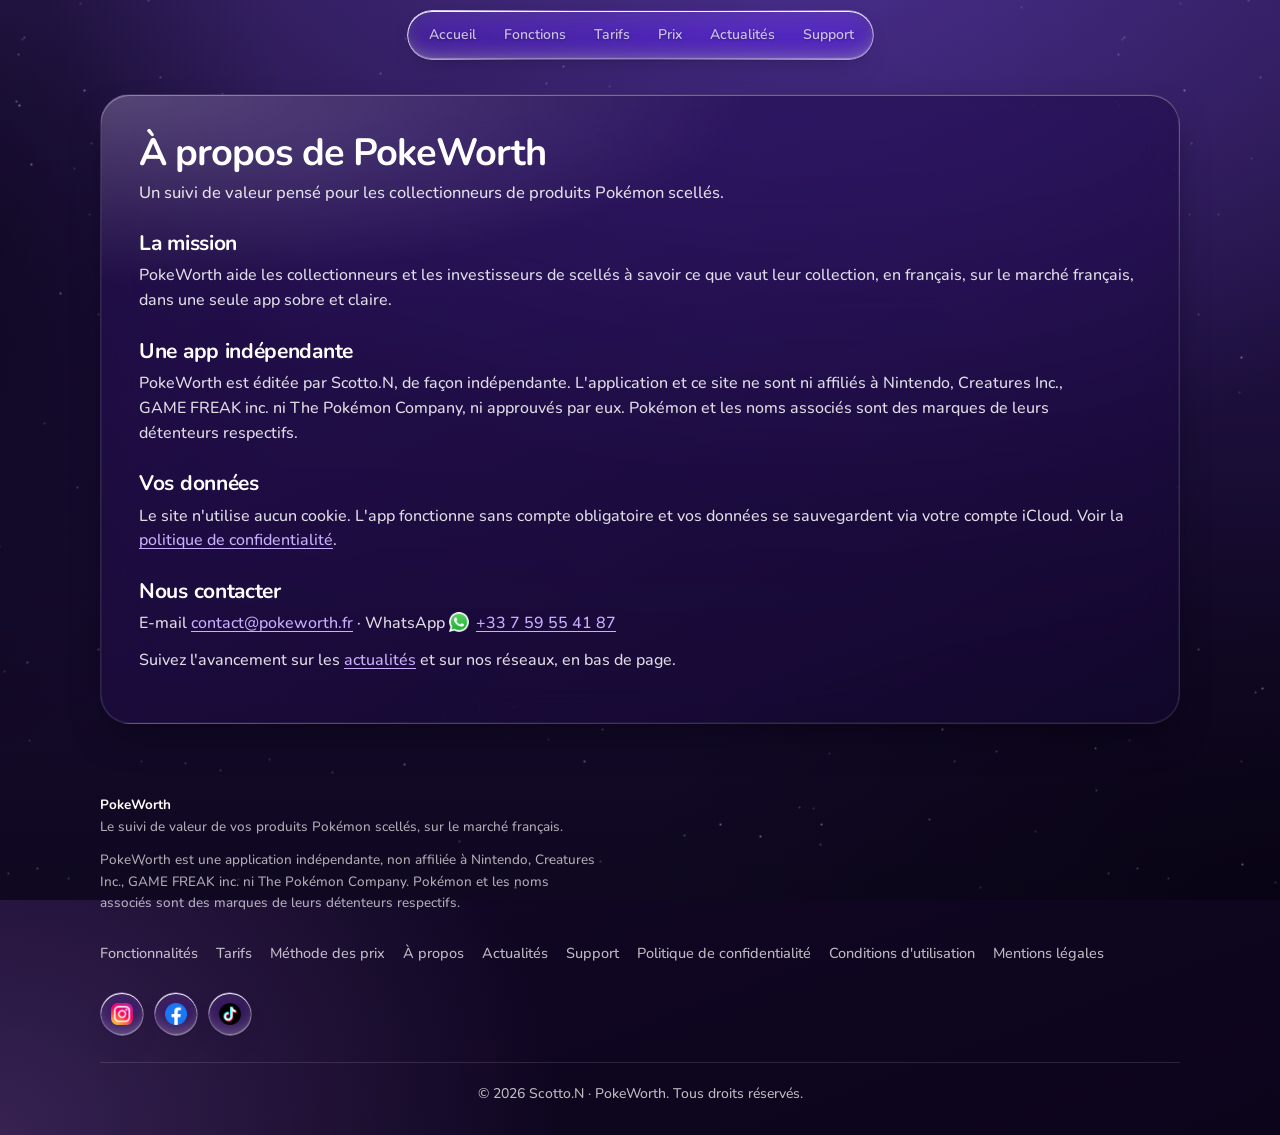
==== a-propos.html @ b786d1ee "Add files via upload" ====
<!doctype html>
<html lang="fr">
<head>
<meta charset="utf-8">
<meta name="viewport" content="width=device-width,initial-scale=1">
<title>À propos · PokeWorth</title>
<meta name="description" content="PokeWorth est une application indépendante de suivi de valeur des produits Pokémon scellés sur le marché français, éditée par Scotto.N.">
<meta name="theme-color" content="#1d1245">
<meta property="og:title" content="À propos · PokeWorth">
<meta property="og:description" content="PokeWorth est une application indépendante de suivi de valeur des produits Pokémon scellés sur le marché français, éditée par Scotto.N.">
<meta property="og:type" content="website">
<meta property="og:url" content="https://pokeworth.fr/a-propos.html">
<link rel="canonical" href="https://pokeworth.fr/a-propos.html">
<meta property="og:image" content="https://pokeworth.fr/og-image.jpg?v=8.8">
<meta property="og:site_name" content="PokeWorth">
<meta property="og:locale" content="fr_FR">
<meta name="twitter:card" content="summary_large_image">
<meta name="twitter:image" content="https://pokeworth.fr/og-image.jpg?v=8.8">
<link rel="icon" href="favicon.ico?v=8.8" sizes="16x16 32x32 48x48">
<link rel="icon" type="image/png" sizes="16x16" href="favicon-16.png?v=8.8">
<link rel="icon" type="image/png" sizes="32x32" href="favicon.png?v=8.8">
<link rel="icon" type="image/png" sizes="48x48" href="favicon-48.png?v=8.8">
<link rel="icon" type="image/png" sizes="192x192" href="icon-192.png?v=8.8">
<link rel="apple-touch-icon" sizes="180x180" href="apple-touch-icon.png?v=8.8">
<link rel="manifest" href="site.webmanifest">
<link rel="preload" href="Nunito-500Medium.woff2" as="font" type="font/woff2" crossorigin>
<link rel="stylesheet" href="style.css?v=8.8">
</head>
<body>
<a class="skip" href="#main">Aller au contenu</a>
<header class="nav"><div class="wrap">
<nav aria-label="Navigation principale"><a class="nl" href="index.html">Accueil</a><a class="nl" href="fonctionnalites.html">Fonctions</a><a class="nl" href="tarifs.html">Tarifs</a><a class="nl" href="methode-des-prix.html">Prix</a><a class="nl" href="actualites.html">Actualités</a><a class="nl" href="support.html">Support</a></nav>
</div></header>
<main id="main">

<div class="wrap doc pub">
<div class="card">
<h1>À propos de PokeWorth</h1><p class="sub">Un suivi de valeur pensé pour les collectionneurs de produits Pokémon scellés.</p>

<h2>La mission</h2>
<p>PokeWorth aide les collectionneurs et les investisseurs de scellés à savoir ce que vaut leur collection, en français, sur le marché français, dans une seule app sobre et claire.</p>

<h2>Une app indépendante</h2>
<p>PokeWorth est éditée par Scotto.N, de façon indépendante. L'application et ce site ne sont ni affiliés à Nintendo, Creatures Inc., GAME FREAK inc. ni The Pokémon Company, ni approuvés par eux. Pokémon et les noms associés sont des marques de leurs détenteurs respectifs.</p>

<h2>Vos données</h2>
<p>Le site n'utilise aucun cookie. L'app fonctionne sans compte obligatoire et vos données se sauvegardent via votre compte iCloud. Voir la <a href="confidentialite.html">politique de confidentialité</a>.</p>

<h2>Nous contacter</h2>
<p>E-mail <a href="mailto:contact@pokeworth.fr">contact@pokeworth.fr</a> · WhatsApp <a class="walink" href="https://wa.me/33759554187"><img class="wa" src="whatsapp.png" alt="" width="20" height="20">+33 7 59 55 41 87</a></p>
<p>Suivez l'avancement sur les <a href="actualites.html">actualités</a> et sur nos réseaux, en bas de page.</p>
</div>
</div>

</main>
<footer><div class="wrap">
<div>
<p><strong>PokeWorth</strong><br>Le suivi de valeur de vos produits Pokémon scellés, sur le marché français.</p>
<p>PokeWorth est une application indépendante, non affiliée à Nintendo, Creatures Inc., GAME FREAK inc. ni The Pokémon Company. Pokémon et les noms associés sont des marques de leurs détenteurs respectifs.</p>
</div>
<div class="flinks">
<nav aria-label="Liens légaux">
<a href="fonctionnalites.html">Fonctionnalités</a><a href="tarifs.html">Tarifs</a><a href="methode-des-prix.html">Méthode des prix</a><a href="a-propos.html">À propos</a><a href="actualites.html">Actualités</a><a href="support.html">Support</a><a href="confidentialite.html">Politique de confidentialité</a><a href="cgu.html">Conditions d'utilisation</a><a href="mentions-legales.html">Mentions légales</a>
</nav>
<div class="social" aria-label="Réseaux sociaux">
<a class="sb" href="https://www.instagram.com/pokeworth/" target="_blank" rel="noopener" aria-label="PokeWorth sur Instagram"><img src="social-instagram.png?v=8.8" alt="" width="30" height="30"></a>
<a class="sb" href="https://www.facebook.com/profile.php?id=61594761881577" target="_blank" rel="noopener" aria-label="PokeWorth sur Facebook"><img src="social-facebook.png?v=8.8" alt="" width="30" height="30"></a>
<a class="sb" href="https://www.tiktok.com/@pokeworth_" target="_blank" rel="noopener" aria-label="PokeWorth sur TikTok"><img src="social-tiktok.png?v=8.8" alt="" width="30" height="30"></a>
</div>
</div>
</div>
<div class="wrap copy"><p>&copy; 2026 Scotto.N &middot; PokeWorth. Tous droits r&eacute;serv&eacute;s.</p></div>
</footer>

<script>document.addEventListener("pointermove",function(e){var b=e.target.closest&&e.target.closest(".cta,.filters button");if(!b)return;var r=b.getBoundingClientRect();b.style.setProperty("--mx",(e.clientX-r.left)+"px");b.style.setProperty("--my",(e.clientY-r.top)+"px")},{passive:true});</script>
</body>
</html>
---- style.css ----
/* =====================================================================
   PokeWorth · pokeworth.fr — feuille de style unique (v7.2, consolidée)
   Ordre : polices · variables · base · navigation · accueil · cartes ·
   boutons Liquid Glass · actualités · page série · pages de contenu ·
   pied de page · accessibilité · responsive
   ===================================================================== */

@font-face{font-family:"Nunito";font-weight:500;font-display:swap;src:url(Nunito-500Medium.woff2) format("woff2")}
@font-face{font-family:"Nunito";font-weight:600;font-display:swap;src:url(Nunito-600SemiBold.woff2) format("woff2")}
@font-face{font-family:"Nunito";font-weight:700;font-display:swap;src:url(Nunito-700Bold.woff2) format("woff2")}

:root{
  /* couleurs */
  --bg:#120726; --bg2:#1a0a35; --acc:#c9b0ff;
  --txt:#fff; --muted:rgba(255,255,255,.72); --body:rgba(255,255,255,.86); --dim:rgba(255,255,255,.66); --faint:rgba(255,255,255,.5);
  --line:rgba(255,255,255,.12);
  /* verre des cartes */
  --card-bg:linear-gradient(180deg,rgba(168,150,205,.24),rgba(96,76,140,.16) 40%,rgba(52,36,90,.30));
  --card-rim:inset 0 1px 0 rgba(255,255,255,.30),inset 0 0 0 1px rgba(255,255,255,.05);
  --card-drop:0 18px 40px -16px rgba(4,1,14,.7);
  --card-blur:blur(18px) saturate(130%);
  /* petits éléments en verre (pastilles J-xx, bouton +) */
  --pill-bg:radial-gradient(120% 90% at 22% -18%,rgba(255,255,255,.28),rgba(255,255,255,0) 50%),rgba(255,255,255,.04);
  --pill-sh:inset 0 5px 7px -6px rgba(255,255,255,.6),inset 0 0 10px rgba(255,255,255,.06);
  /* boutons Liquid Glass « Ultra Clear » (choisi le 05/10/2026) */
  --uc-blur:9px; --uc-sat:190%; --uc-fill:.025; --uc-tint:150,118,255; --uc-tint-a:.05;
  --btn-r:999px; --btn-r-sm:999px; /* boutons arrondis en pilule, comme la barre d'onglets de l'app */
  --uc-rim:.42; --uc-spec:.95; --uc-glow:0; --uc-glow-r:0px; --uc-drop:.3;
}

/* ---------- base ---------- */
*{box-sizing:border-box;margin:0;padding:0}
html{scroll-behavior:smooth;background:var(--bg)}
body{
  font-family:"Nunito",system-ui,-apple-system,"Segoe UI",sans-serif;
  color:var(--txt);font-size:16.5px;line-height:1.6;font-weight:500;min-height:100vh;
  background:
    radial-gradient(900px 650px at 85% -5%,rgba(139,92,246,.45),transparent 70%),
    radial-gradient(800px 700px at 0% 100%,rgba(192,132,252,.22),transparent 70%),
    linear-gradient(160deg,var(--bg2),var(--bg) 55%,#0c041b);
}
body::before{ /* fond fixe : dégradé violet profond + étoiles */
  content:"";position:fixed;inset:0;pointer-events:none;z-index:0;
  background:
    url(stars.webp) 0 0/1100px 1100px,
    radial-gradient(1100px 760px at 64% -4%,rgba(88,56,170,.62),transparent 70%),
    radial-gradient(520px 700px at -6% 30%,rgba(8,3,20,.70),transparent 75%),
    radial-gradient(900px 600px at 100% 100%,rgba(6,2,16,.78),transparent 72%),
    linear-gradient(180deg,#2b1a52 0%,#1d0f3d 38%,#150a2b 72%,#0f0820 100%);
}
a{color:var(--acc);text-decoration-thickness:1px;text-underline-offset:3px}
a:hover{color:#fff}
.wrap{width:min(1080px,100% - 40px);margin-inline:auto;position:relative;z-index:1}
h1{font-size:clamp(38px,6.2vw,66px);line-height:1.07;font-weight:700;letter-spacing:-1.5px;margin:12px auto 18px;max-width:16ch}
h2{font-size:clamp(25px,3.4vw,32px);letter-spacing:-.8px;font-weight:700;line-height:1.15;margin-bottom:6px}
section{padding:26px 0}
.sub{color:rgba(255,255,255,.82);max-width:60ch;margin-bottom:20px;text-wrap:balance}
.note,.soon{font-size:14px;color:var(--dim)}
.note{margin-top:12px}

/* ---------- navigation : barre flottante centrée, en pilule comme la barre d'onglets de l'app ---------- */
header.nav{position:sticky;top:10px;z-index:10;pointer-events:none}
.nav .wrap{
  display:flex;align-items:center;justify-content:center;
  width:fit-content;max-width:calc(100% - 24px);height:50px;margin:10px auto 0;padding:0 6px 0 8px;
  border-radius:var(--btn-r);pointer-events:auto}
.nav nav{display:flex;justify-content:center;flex-wrap:nowrap;gap:2px}
.nav nav a{position:relative;color:var(--muted);text-decoration:none;font-weight:600;font-size:14px;padding:6px 13px;border-radius:var(--btn-r-sm);transition:background .2s,color .2s}
.nav nav a::after{content:"";position:absolute;inset:-8px -2px} /* zone tactile >= 44 px */
.nav nav a:hover,.nav nav a[aria-current]{color:#fff}
.nav nav a:not([aria-current]):hover{background:rgba(255,255,255,.08)}

/* ---------- accueil ---------- */
/* première vue : seule l'en-tête (titre, icône, boutons) occupe l'écran ; le reste de l'accueil apparaît en faisant défiler */
.hero{display:flex;flex-direction:column;align-items:center;justify-content:center;min-height:calc(100vh - 52px);min-height:calc(100svh - 52px);padding:24px 0 40px;text-align:center}
.hero-brand{margin:0 0 22px;font-size:clamp(40px,7vw,60px);font-weight:700;letter-spacing:-1.2px;line-height:1;color:#fff}
.hero img.icon{width:112px;height:112px;border-radius:26px;box-shadow:0 28px 70px rgba(8,2,22,.65),0 0 0 1px rgba(255,255,255,.14)}
.hero h1{margin:20px auto 12px;font-size:clamp(34px,5.4vw,56px);max-width:18ch;text-wrap:balance}
.lead{color:rgba(255,255,255,.82);font-size:clamp(17px,2vw,19.5px);max-width:56ch;margin-inline:auto;text-wrap:balance}
.hero-cta{display:flex;flex-direction:column;align-items:center;justify-content:center;gap:12px;margin-top:22px}
.hero-cta .cta{margin:0;height:52px}
.soon{margin-top:10px}
.appstore{display:block;height:52px}
.appstore img{display:block;height:52px;width:auto}

/* ---------- cartes en verre ---------- */
.card,.callout,.askrow{
  position:relative;border-radius:30px;
  background:var(--card-bg);border:1px solid var(--line);box-shadow:var(--card-rim),var(--card-drop);
  -webkit-backdrop-filter:var(--card-blur);backdrop-filter:var(--card-blur);
  transition:transform .35s cubic-bezier(.2,.8,.2,1),box-shadow .35s}
.card{padding:22px}
.card h3{font-size:18.5px;font-weight:700;letter-spacing:-.3px;margin-bottom:6px}
.card p{font-size:15.5px;line-height:1.55}
.card p,.card li{color:var(--body)}
.feats .card:hover,.news:hover{transform:translateY(-3px);box-shadow:var(--card-rim),0 34px 64px -14px rgba(4,1,16,.7),0 8px 20px rgba(4,1,16,.32)}
.grid{display:grid;gap:14px;grid-template-columns:repeat(auto-fit,minmax(250px,1fr))}
.feats{grid-template-columns:repeat(3,1fr)}
.ico{width:40px;height:40px;border-radius:12px;margin-bottom:12px;display:grid;place-items:center;
  background:linear-gradient(145deg,rgba(255,255,255,.30),rgba(201,176,255,.12));border:1px solid rgba(255,255,255,.38);
  box-shadow:inset 0 1.5px 0 rgba(255,255,255,.65),inset 0 -1px 0 rgba(255,255,255,.12),0 8px 18px rgba(4,1,16,.35);
  -webkit-backdrop-filter:blur(8px);backdrop-filter:blur(8px)}
.ico svg{width:24px;height:24px;stroke:#fff;fill:none;stroke-width:1.8;stroke-linecap:round;stroke-linejoin:round}
.tag{display:inline-block;padding:4px 12px;border-radius:999px;font-size:13px;font-weight:700;letter-spacing:.5px;color:#fff;
  background:linear-gradient(145deg,rgba(255,255,255,.26),rgba(255,255,255,.08));border:1px solid rgba(255,255,255,.34);
  box-shadow:inset 0 1px 0 rgba(255,255,255,.55);-webkit-backdrop-filter:blur(10px);backdrop-filter:blur(10px)}
.tag.t-sortie{background:rgba(201,176,255,.18);border-color:rgba(201,176,255,.5)}
.tag.t-soon{color:#9bf0c4;background:linear-gradient(145deg,rgba(60,170,120,.34),rgba(60,170,120,.12));border-color:rgba(130,240,190,.5)}
.callout{border-radius:22px;padding:18px 22px;margin:18px 0 6px}
.callout strong{display:block;margin-bottom:6px;color:#fff}
.callout ul{margin:0 0 0 20px}
.askrow{display:flex;align-items:center;justify-content:space-between;gap:18px 28px;flex-wrap:wrap}
.askrow h2{margin-bottom:2px}
.askrow .sub{margin:0}

/* tarifs */
.plans{display:grid;gap:14px;grid-template-columns:repeat(auto-fit,minmax(min(290px,100%),1fr))}
.plan .price{font-size:34px;font-weight:700;letter-spacing:-1px;margin:6px 0 2px}
.plan .price small{font-size:16px;color:var(--muted);font-weight:600;letter-spacing:0}
.plan .price-alt{color:#fff;font-size:16px}
.plan ul{list-style:none;margin-top:12px;display:grid;gap:7px}
.plan li{padding-left:28px;position:relative;font-size:16px}
.plan li::before{content:"";position:absolute;left:2px;top:.55em;width:14px;height:8px;border-left:2.2px solid var(--acc);border-bottom:2.2px solid var(--acc);transform:rotate(-45deg) translateY(-50%)}
.card.plan.pro{background:radial-gradient(130% 90% at 0% 0%,rgba(255,255,255,.40),rgba(255,255,255,0) 52%),linear-gradient(150deg,rgba(176,132,255,.62),rgba(88,40,200,.56))}

/* ---------- boutons Liquid Glass « Ultra Clear » ----------
   .cta (principal ; .ghost = secondaire) · .filters button · liens retour · .serie-link · .more-news · réseaux sociaux · barre du haut */
.cta{display:inline-flex;align-items:center;justify-content:center;gap:10px;margin-top:24px;padding:13px 26px;border-radius:var(--btn-r);font-weight:700;font-size:17px;text-decoration:none}
.cta img.wa{width:22px;height:22px;margin:0 2px 0 0;flex:none}
.cta:has(img.wa){gap:12px}
.filters{display:flex;flex-wrap:wrap;gap:8px;margin:4px 0 18px}
.filters button{font:inherit;font-weight:700;font-size:14.5px;cursor:pointer;border-radius:var(--btn-r-sm);padding:8px 16px;min-height:44px}
.serie-link{display:inline-flex;align-items:center;gap:8px;padding:11px 22px;margin-top:12px;font-weight:700;font-size:15px;line-height:1.2;border-radius:var(--btn-r);text-decoration:none}
.serie-link::after{content:"\2192"}
.more-news{display:inline-flex;align-items:center;gap:8px;padding:12px 26px;margin-top:6px;border-radius:var(--btn-r);font-weight:700;text-decoration:none}
.more-news::after{content:"\2192"}
.crumb a,.crumb-bottom a{display:inline-flex;align-items:center;gap:10px;padding:13px 30px;border-radius:var(--btn-r);font-weight:700;font-size:16px;line-height:1;text-decoration:none}

.cta,.filters button,.crumb a,.crumb-bottom a,.serie-link,.more-news,a.sb,.sb.soon,.nav .wrap,.nav nav a[aria-current]{
  --f:var(--uc-fill); --tA:0; --gk:.4;
  --uc-bg:
    linear-gradient(180deg,rgba(var(--uc-tint),calc(var(--tA) * 1.5)),rgba(var(--uc-tint),var(--tA))),
    linear-gradient(180deg,rgba(255,255,255,calc(var(--f) + .05)),rgba(255,255,255,var(--f)) 55%,rgba(255,255,255,calc(var(--f) * .5)));
  --uc-sh:
    inset 0 1px .5px rgba(255,255,255,var(--uc-spec)),
    inset 0 -1px 1px rgba(255,255,255,calc(var(--uc-spec) * .35)),
    inset 0 -14px 22px -16px rgba(255,255,255,calc(var(--uc-spec) * .5)),
    0 1px 2px rgba(8,3,24,calc(var(--uc-drop) * .5)),
    0 12px 30px -14px rgba(8,3,24,var(--uc-drop)),
    0 0 var(--uc-glow-r) rgba(var(--uc-tint),calc(var(--uc-glow) * var(--gk)));
  position:relative;isolation:isolate;color:#fff;
  background:var(--uc-bg);border:1px solid transparent;box-shadow:var(--uc-sh);
  -webkit-backdrop-filter:blur(var(--uc-blur)) saturate(var(--uc-sat));backdrop-filter:blur(var(--uc-blur)) saturate(var(--uc-sat));
  text-shadow:0 1px 2px rgba(8,3,24,.3);
  transition:transform .45s cubic-bezier(.2,1.4,.4,1),box-shadow .3s ease;
}
/* liseré lumineux en dégradé */
.cta::before,.filters button::before,.crumb a::before,.crumb-bottom a::before,.serie-link::before,.more-news::before,a.sb::before,.sb.soon::before,.nav .wrap::before,.nav nav a[aria-current]::before{
  content:"";position:absolute;inset:-1px;z-index:-1;border-radius:inherit;padding:1px;pointer-events:none;
  background:linear-gradient(135deg,
    rgba(255,255,255,calc(var(--uc-rim) * 2.2)) 0%,
    rgba(255,255,255,calc(var(--uc-rim) * .35)) 32%,
    rgba(255,255,255,calc(var(--uc-rim) * .12)) 58%,
    rgba(255,255,255,calc(var(--uc-rim) * 1.4)) 100%);
  -webkit-mask:linear-gradient(#000 0 0) content-box,linear-gradient(#000 0 0);-webkit-mask-composite:xor;
  mask:linear-gradient(#000 0 0) content-box,linear-gradient(#000 0 0);mask-composite:exclude}
/* reflet qui suit le doigt / la souris (position posée par le petit script en bas de page) */
.cta::after,.filters button::after{
  content:"";position:absolute;inset:0;z-index:-1;border-radius:inherit;pointer-events:none;opacity:.7;transition:opacity .3s;
  background:radial-gradient(140px 70px at var(--mx,28%) var(--my,-10%),rgba(255,255,255,calc(var(--uc-spec) * .45)),rgba(255,255,255,0) 70%)}
.cta:hover::after,.filters button:hover::after{opacity:1}
.cta:not(.ghost){--tA:var(--uc-tint-a);--gk:1}                 /* bouton principal : légère teinte violette */
.filters button[aria-pressed="true"]{--f:calc(var(--uc-fill) + .12);--tA:var(--uc-tint-a)}
.cta:hover,.filters button:hover,.crumb a:hover,.crumb-bottom a:hover,.serie-link:hover,.more-news:hover,a.sb:hover{
  --f:calc(var(--uc-fill) + .05);color:#fff;transform:translateY(-1px) scale(1.02)}
.cta:active,.filters button:active,.crumb a:active,.crumb-bottom a:active,.serie-link:active,.more-news:active,a.sb:active{transform:scale(.96);transition-duration:.12s}
.cta:focus-visible,.filters button:focus-visible,.crumb a:focus-visible,.crumb-bottom a:focus-visible,.serie-link:focus-visible,.more-news:focus-visible,a.sb:focus-visible{outline:2px solid #fff;outline-offset:3px;border-radius:var(--btn-r)}
/* barre du haut : même verre, plus de flou pour rester lisible au-dessus du contenu qui défile */
.nav .wrap{--f:.03;-webkit-backdrop-filter:blur(16px) saturate(190%);backdrop-filter:blur(16px) saturate(190%)}
/* lien actif : pastille plus sombre et translucide, comme l'onglet sélectionné de l'app */
.nav nav a[aria-current]{background:linear-gradient(180deg,rgba(14,8,40,.34),rgba(14,8,40,.2));-webkit-backdrop-filter:blur(6px) saturate(160%);backdrop-filter:blur(6px) saturate(160%);box-shadow:inset 0 1px 3px rgba(8,3,24,.45),inset 0 -1px 1px rgba(255,255,255,.14),0 0 0 1px rgba(255,255,255,.1)}

/* ---------- pages de contenu (support, légal) ---------- */
.doc{padding:34px 0 20px}
.doc .card{padding:clamp(22px,4vw,38px);background:radial-gradient(120% 60% at 0% 0%,rgba(255,255,255,.22),rgba(255,255,255,0) 50%),linear-gradient(150deg,rgba(40,18,84,.62),rgba(20,8,48,.58))}
.doc h1{font-size:clamp(28px,4.4vw,38px);letter-spacing:-1px;margin:0 0 6px;max-width:none;text-align:left}
.doc .sub{font-size:16.5px}
.doc .upd{color:var(--faint);font-size:14px;margin-bottom:24px}
.doc h2{font-size:21px;margin:26px 0 8px;letter-spacing:-.3px}
.doc h3{font-size:18px;margin:20px 0 6px}
.doc p,.doc li{color:var(--body);font-size:16px}
.doc p{margin-bottom:12px}
.doc ul{margin:6px 0 14px 22px;display:grid;gap:6px}
.doc strong{color:#fff;font-weight:700}
.doc table{width:100%;border-collapse:collapse;margin:12px 0 18px;font-size:15.5px}
.doc th,.doc td{text-align:left;padding:11px 12px;border-bottom:1px solid var(--line);vertical-align:top;color:var(--body)}
.doc th{color:#fff;font-weight:700}
.doc a[href^="mailto:"]:not(.cta),.doc a[href^="https://wa.me"]:not(.cta){padding-block:10px} /* zone tactile agrandie sans décaler les lignes */
.tbl{overflow-x:auto}
.contact{display:flex;flex-wrap:wrap;gap:12px;margin:6px 0 18px}
.contact .cta{margin-top:0;padding:10px 24px;font-size:16px;min-height:46px;text-align:center}
.askrow .cta{min-height:46px}
img.wa{width:20px;height:20px;vertical-align:-4px;margin-right:7px;display:inline-block}
.walink{white-space:nowrap}
/* questions fréquentes */
details{border-top:1px solid var(--line);padding:16px 0}
details:last-of-type{border-bottom:1px solid var(--line)}
details p{margin-top:10px}
summary{cursor:pointer;font-weight:700;font-size:18px;list-style:none;display:flex;justify-content:space-between;align-items:center;gap:16px;color:#fff;min-height:48px;padding-block:6px}
summary::-webkit-details-marker{display:none}
summary::after{content:"+";display:inline-flex;align-items:center;justify-content:center;flex:none;width:34px;height:34px;border-radius:50%;
  font-size:20px;line-height:1;color:#fff;background:var(--pill-bg);border:1px solid rgba(255,255,255,.2);box-shadow:var(--pill-sh);
  -webkit-backdrop-filter:blur(3px) brightness(1.1);backdrop-filter:blur(3px) brightness(1.1)}
details[open] summary::after{content:"–"}

/* ---------- teasing : aperçus de l'app dans des iPhone ---------- */
.teaser{margin:8px 0 34px;padding:30px 26px 22px;border-radius:28px;background:linear-gradient(180deg,rgba(255,255,255,.07),rgba(255,255,255,.03));border:1px solid rgba(255,255,255,.16);box-shadow:inset 0 1px .5px rgba(255,255,255,.35),0 20px 50px -24px rgba(8,3,24,.7);-webkit-backdrop-filter:blur(10px) saturate(170%);backdrop-filter:blur(10px) saturate(170%);overflow:hidden}
.teaser-text{max-width:60ch;margin:0 auto;text-align:center}
.teaser-text h2{margin:14px 0 10px;font-size:clamp(24px,4vw,32px);line-height:1.15;text-wrap:balance}
.teaser-text p{color:var(--muted);font-size:16px;text-wrap:balance}
.phones{display:flex;justify-content:center;align-items:flex-end;gap:clamp(10px,3vw,34px);margin:30px auto 8px}
.phone-fig{margin:0;width:clamp(92px,24vw,250px);text-align:center}
.phone-fig.mid{width:clamp(100px,27vw,280px);margin-bottom:14px}
.phone-fig{container-type:inline-size}
.phone{position:relative;padding:1.9cqw;border-radius:16.5cqw;background:linear-gradient(145deg,#8a8398 0%,#3b3550 18%,#1c1830 50%,#4a4462 82%,#8a8398 100%);box-shadow:0 0 0 .4cqw rgba(0,0,0,.55),0 26px 50px -18px rgba(5,2,16,.85),inset 0 0 0 .35cqw rgba(255,255,255,.28)}
.phone::before{content:"";position:absolute;z-index:2;top:4.7cqw;left:50%;width:31cqw;height:9.2cqw;transform:translateX(-50%);border-radius:99px;background:#030208}
.phone img{display:block;width:100%;height:auto;aspect-ratio:660/1434;border-radius:14.6cqw;background:#1a1038}
.phone-fig figcaption{margin-top:12px;font-size:13px;font-weight:700;color:var(--muted)}
.teaser-note{margin:10px auto 0;text-align:center;font-size:12.5px;color:var(--dim)}

/* ---------- actualités ---------- */
.news-page{padding-top:34px}
.news-grid{display:grid;grid-template-columns:1fr;gap:12px}
.news{padding:20px 22px}
.news h2,.news h3{font-size:19px;margin:8px 0 6px;letter-spacing:-.3px}
.news p{font-size:15.5px}
.news-meta{display:flex;flex-wrap:wrap;align-items:center;gap:8px}
.news-date{font-size:14px;color:var(--dim);margin-left:auto}
.news-points{margin:10px 0 0 20px;display:grid;gap:5px;color:var(--muted);font-size:15.5px}
.news-link{display:inline-block;margin-top:10px;font-weight:700}
.news-hero,.news-row{
  background:linear-gradient(180deg,rgba(168,150,205,.16),rgba(52,36,90,.30));border:1px solid rgba(255,255,255,.14);border-radius:28px;
  box-shadow:inset 0 1px 0 rgba(255,255,255,.28),0 18px 40px -16px rgba(4,1,14,.7);overflow:hidden;
  -webkit-backdrop-filter:blur(18px) saturate(130%);backdrop-filter:blur(18px) saturate(130%)}
.nh-visual{display:flex;align-items:center;justify-content:center;padding:34px 20px 22px;min-height:210px;
  background:radial-gradient(60% 75% at 50% 52%,rgba(214,168,70,.34),rgba(214,168,70,0) 72%),rgba(10,5,24,.42)}
.nh-visual img{max-width:min(340px,82%);max-height:150px;width:auto;height:auto;filter:drop-shadow(0 8px 22px rgba(0,0,0,.55))}
.nh-body{display:flex;align-items:flex-end;justify-content:space-between;gap:14px;padding:6px 22px 20px}
.nh-text{min-width:0}
.nh-body h2,.nh-body h3,.nr-text h2,.nr-text h3{margin:2px 0 0;font-size:21px;line-height:1.25;color:#fff;letter-spacing:-.2px}
.nh-desc{margin:-6px 22px 20px;color:var(--muted);font-size:15px}
.doc .nh-desc{font-size:16.5px;margin-bottom:12px}
.news-row{display:flex;flex-wrap:wrap;align-items:center;gap:16px;padding:12px 16px 12px 12px}
.nr-thumb{flex:none;width:84px;height:84px;border-radius:20px;display:flex;align-items:center;justify-content:center;background:rgba(10,5,24,.50);border:1px solid rgba(255,255,255,.08)}
.nr-thumb img{max-width:74px;max-height:56px;width:auto;height:auto}
.nr-text{flex:1;min-width:0}
.nr-text h2,.nr-text h3{font-size:18px}
.nr-text p{margin:4px 0 0;color:var(--muted);font-size:14.5px}
.news-row h2 a,.news-row h3 a,.news-hero h2 a,.news-hero h3 a{color:inherit;text-decoration:none}
.news-row h2 a:hover,.news-row h3 a:hover,.news-hero h2 a:hover,.news-hero h3 a:hover{text-decoration:underline}
.np-inline{margin:8px 0 0 18px;font-size:14.5px;gap:3px}
.news-hero .np-inline{margin:-4px 22px 20px 40px}
.serie-more{padding:2px 22px 22px 40px}
.serie-more .serie-link{margin-top:0}
.nr-more{flex:1 1 100%;margin-top:-4px;padding:0 0 4px 100px}
.nr-more .serie-link{margin-top:0}
.chip{flex:none;font-weight:700;font-size:14px;color:#fff;padding:6px 13px;border-radius:999px;
  background:var(--pill-bg);border:1px solid rgba(255,255,255,.22);box-shadow:var(--pill-sh);
  -webkit-backdrop-filter:blur(3px) saturate(150%) brightness(1.1);backdrop-filter:blur(3px) saturate(150%) brightness(1.1)}
.chip-now{background:radial-gradient(120% 90% at 22% -18%,rgba(255,255,255,.28),rgba(255,255,255,0) 50%),rgba(70,190,130,.16)}
/* galerie de produits dans une actualité */
.prod-grid{flex:1 1 100%;display:grid;grid-template-columns:repeat(2,1fr);gap:12px;margin-top:14px}
.news-hero .prod-grid{margin:0 22px 22px}
.prod{margin:0;border-radius:18px;padding:12px 12px 14px;background:rgba(255,255,255,.06);border:.5px solid rgba(255,255,255,.2);
  box-shadow:inset 0 1px 0 rgba(255,255,255,.18),0 4px 8px rgba(4,1,16,.18);display:flex;flex-direction:column;gap:10px}
.prod-wide{grid-column:span 2}
.prod-img{display:flex;align-items:center;justify-content:center;height:150px}
.prod-wide .prod-img{height:130px}
.prod-img img{max-width:100%;max-height:100%;width:auto;height:auto;object-fit:contain;filter:drop-shadow(0 8px 14px rgba(4,1,16,.55))}
.prod figcaption{display:flex;flex-direction:column;gap:2px;text-align:center}
.prod figcaption strong{color:#fff;font-size:15px;line-height:1.25}
.prod figcaption span{color:var(--muted);font-size:13.5px;line-height:1.3}

/* ---------- page série ---------- */
.serie{padding-top:28px;padding-bottom:56px;max-width:860px}
.crumb{margin-bottom:20px}
.crumb-bottom{margin-top:28px;text-align:center}
.serie-head{display:flex;align-items:center;gap:18px;padding:16px 20px 16px 16px;border-radius:28px;background:rgba(255,255,255,.07);border:.5px solid rgba(255,255,255,.22);
  box-shadow:inset 0 1px 0 rgba(255,255,255,.18),0 12px 32px rgba(4,1,16,.35);-webkit-backdrop-filter:blur(18px);backdrop-filter:blur(18px)}
.serie-logo{flex:none;width:132px;height:112px;padding:8px;border-radius:26px;overflow:hidden;background:#1a0f33;display:flex;align-items:center;justify-content:center}
.serie-logo img{width:100%;height:100%;object-fit:contain}
.serie-title{flex:1;min-width:0}
.serie-kicker{margin:0 0 2px;color:#A78BFA;font-weight:700;font-size:13px;letter-spacing:.06em;text-transform:uppercase}
.serie-title h1{margin:0 0 6px;font-size:clamp(26px,5vw,38px);line-height:1.1;color:#fff}
.serie-intro{margin:18px 4px 0;color:var(--muted)}
.serie-count{margin:26px 4px 12px;font-size:20px;color:#fff}
.prod-list{display:flex;flex-direction:column;gap:12px}
.prod-row{display:flex;align-items:center;gap:16px;padding:12px 18px 12px 12px;border-radius:24px;background:rgba(255,255,255,.06);border:.5px solid rgba(255,255,255,.2);box-shadow:inset 0 1px 0 rgba(255,255,255,.14)}
.pr-img{flex:none;width:140px;height:104px;display:flex;align-items:center;justify-content:center;border-radius:18px;background:rgba(255,255,255,.05)}
.pr-img img{max-width:92%;max-height:90%;object-fit:contain;filter:drop-shadow(0 6px 10px rgba(4,1,16,.55))}
.pr-text h3{margin:0 0 3px;font-size:17px;color:#fff;line-height:1.25}
.pr-text p{margin:0;color:var(--muted);font-size:14.5px;line-height:1.35}

/* ---------- pied de page ---------- */
footer{margin-top:26px;padding:24px 0 30px;position:relative;z-index:1}
footer .wrap{display:flex;flex-wrap:wrap;gap:18px 32px;justify-content:space-between}
footer p{font-size:13.5px;color:var(--dim);max-width:62ch}
footer p strong{color:#fff}
footer p + p{margin-top:12px}
footer .flinks{flex:1 1 100%;display:flex;align-items:center;justify-content:space-between;gap:16px 24px;flex-wrap:wrap}
footer nav{display:flex;flex-wrap:wrap;gap:4px 18px}
footer nav a{position:relative;display:inline-flex;align-items:center;min-height:44px;font-size:14.5px;color:var(--muted);text-decoration:none}
footer nav a:hover{color:#fff}
.social{display:flex;align-items:center;justify-content:flex-end;gap:10px;flex:none}
.sb{flex:none;width:44px;height:44px;border-radius:50%;display:inline-flex;align-items:center;justify-content:center}
.sb img{width:22px;height:22px;display:block}
.sb.soon{cursor:default}
.sb.soon img{opacity:.45;filter:blur(1px) saturate(.4)}
footer .copy{display:block;margin-top:26px;padding-top:20px;border-top:1px solid var(--line)}
footer .copy p{max-width:none;text-align:center;font-size:14px;color:var(--muted)}

/* ---------- accessibilité ---------- */
.skip{position:absolute;left:12px;top:-60px;z-index:100;background:#fff;color:#2a0f55;padding:10px 16px;border-radius:12px;font-weight:700;text-decoration:none;transition:top .15s}
.skip:focus{top:10px}
:focus-visible{outline:2px solid var(--acc);outline-offset:3px;border-radius:6px}
.tbl:focus-visible{outline-offset:-2px}

/* ---------- repli sans flou / mouvement réduit ---------- */
@supports not ((backdrop-filter:blur(1px)) or (-webkit-backdrop-filter:blur(1px))){
  .card,.callout,.askrow{background:linear-gradient(150deg,rgba(60,30,120,.92),rgba(30,14,70,.94))}
  .cta,.filters button,.crumb a,.crumb-bottom a,.serie-link,.more-news,a.sb,.sb.soon,.nav .wrap{background:rgba(70,45,150,.6)}
}
@media (prefers-reduced-motion:reduce){
  html{scroll-behavior:auto}
  .card,.cta,.filters button,.crumb a,.crumb-bottom a,.serie-link,.more-news,a.sb{transition:none}
  .feats .card:hover,.news:hover,.cta:hover,.cta:active,.filters button:hover,.filters button:active,.crumb a:hover,.crumb-bottom a:hover,.serie-link:hover,.more-news:hover,a.sb:hover{transform:none}
}

/* ---------- responsive ---------- */
@media (min-width:700px){.prod-grid{grid-template-columns:repeat(3,1fr)}.prod-img{height:170px}.prod-wide .prod-img{height:150px}}
@media (max-width:900px){.feats{grid-template-columns:repeat(2,1fr)}}
@media (max-width:640px){
  footer .flinks{flex-direction:column;align-items:flex-start}
  .social{justify-content:flex-start}
}
@media (max-width:560px){
  /* barre du haut : 5 liens sur une ligne */
  header.nav{top:6px}
  .nav .wrap{max-width:calc(100% - 16px);height:54px;margin-top:6px;padding:0 6px}
  .nav nav{flex:1 1 auto;min-width:0;gap:0}
  .nav nav a{flex:none;padding:8px 6px;font-size:12px;white-space:nowrap}
  /* accueil */
  .hero{padding-top:30px}
  .hero-brand{margin-bottom:16px}
  .hero img.icon{width:96px;height:96px;border-radius:22px}
  section{padding:20px 0}
  .feats{grid-template-columns:1fr}
  .card{padding:20px}
  .card,.callout,.askrow{border-radius:26px}
  .askrow{text-align:center;justify-content:center}
  /* boutons */
  .contact{flex-direction:column;align-items:stretch}
  .contact .cta{display:flex;width:100%}
  .filters{flex-wrap:nowrap;gap:6px;overflow-x:auto;scrollbar-width:none;margin-inline:-2px;padding:2px}
  .filters::-webkit-scrollbar{display:none}
  .filters button{flex:none;font-size:13px;padding:8px 11px;white-space:nowrap}
  /* actualités */
  .news-date{margin-left:0;width:100%}
  .nh-visual{min-height:170px;padding:26px 16px 16px}
  .nh-visual img{max-height:116px}
  .nh-body{padding:4px 16px 16px}
  .nh-body h2,.nh-body h3{font-size:19px}
  .nh-desc{margin:-4px 16px 16px}
  .news-row{align-items:flex-start;gap:12px;padding:10px 12px 10px 10px}
  .nr-thumb{width:68px;height:68px;border-radius:17px}
  .nr-thumb img{max-width:60px;max-height:46px}
  .nr-text h2,.nr-text h3{font-size:16.5px}
  .chip{font-size:13px;padding:5px 11px;align-self:flex-start}
  .serie-more{padding:2px 16px 18px 16px}
  .nr-more{margin-top:0;padding:0 0 4px}
  /* page série */
  .serie-head{flex-wrap:wrap;position:relative}
  .serie-head .chip{position:absolute;top:14px;right:14px}
  .serie-logo{width:104px;height:84px;padding:6px;border-radius:20px}
  .pr-img{width:104px;height:84px}
  .prod-row{gap:12px}
  .serie .crumb a,.serie .crumb-bottom a{padding:12px 24px}
}
@media (max-width:380px){.nav nav a{font-size:11.5px}}
@media (max-width:340px){.nav nav a{font-size:10.5px}.nav nav{overflow-x:auto;scrollbar-width:none}}

/* typo : jamais de mot seul en dernière ligne */
p,li{text-wrap:pretty}

/* ---------- v8.8 : pages publiques ---------- */
.note.center{text-align:center}
.steps{grid-template-columns:repeat(3,1fr)}
.stepn{display:inline-grid;place-items:center;width:34px;height:34px;border-radius:50%;margin-bottom:10px;font-weight:700;color:#fff;background:rgba(201,176,255,.22);box-shadow:inset 0 0 0 1px rgba(201,176,255,.5)}
.pub .plans{margin:16px 0 8px}
.pub .card.plan{padding:22px}
.pub .appstore{margin-top:8px}
.pub table th:first-child,.pub table td:first-child{width:36%}
@media (max-width:900px){.steps{grid-template-columns:1fr}}
@media (max-width:640px){
  .nav nav{overflow-x:auto;scrollbar-width:none;justify-content:flex-start}
  .nav nav::-webkit-scrollbar{display:none}
}
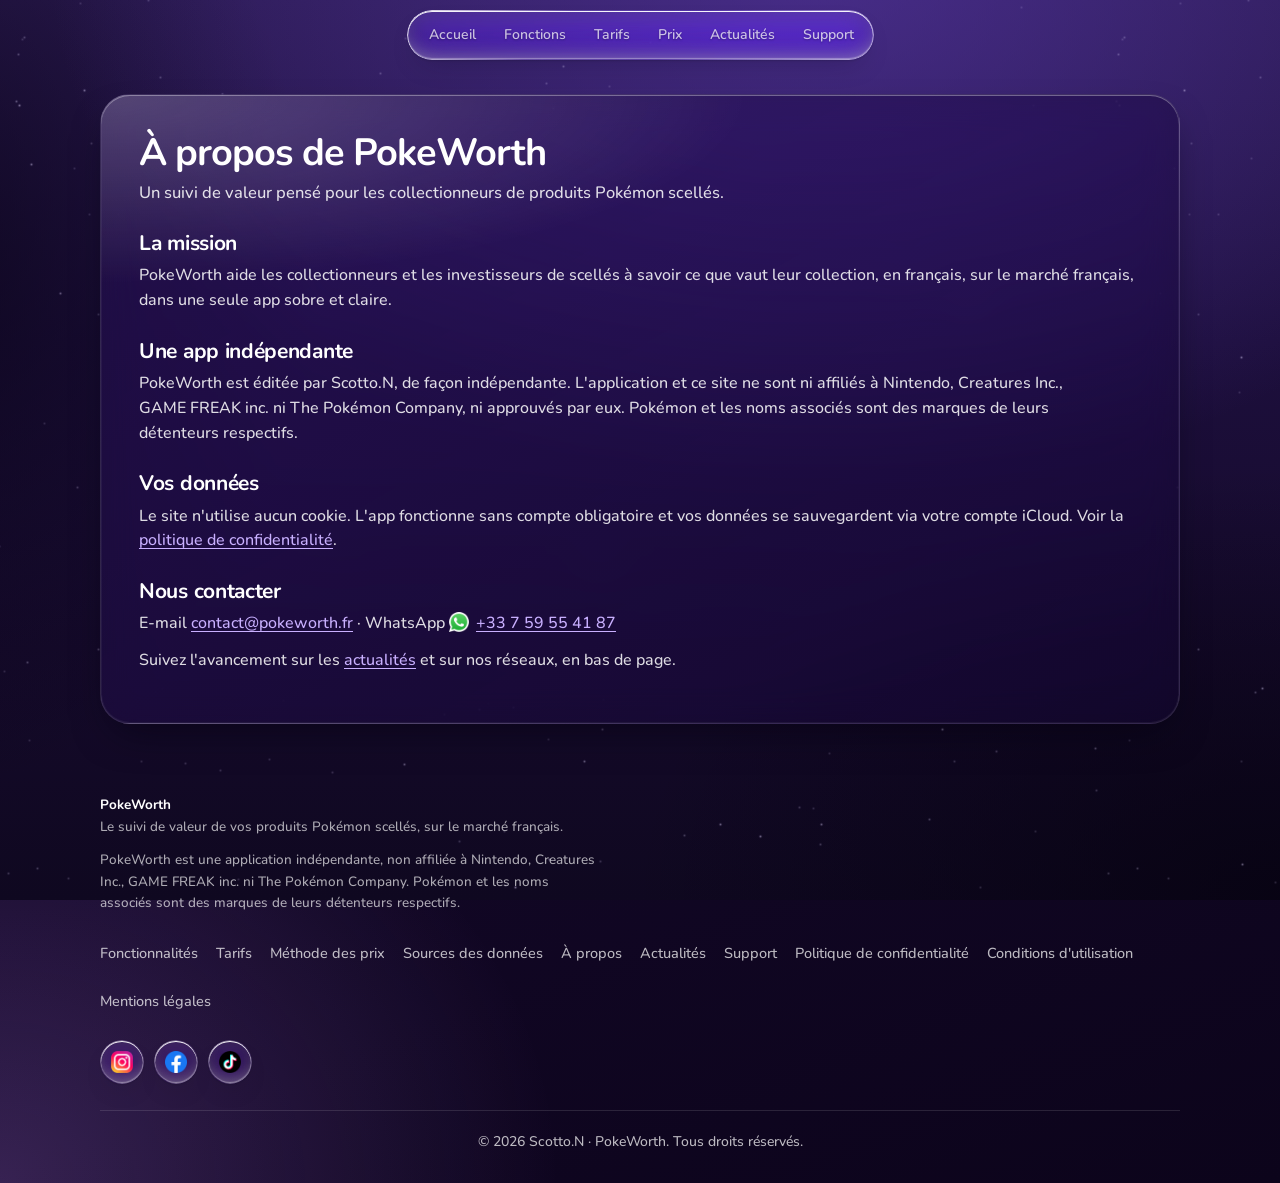
==== commit 581a0c9d: "Add files via upload" ====
--- a/a-propos.html
+++ b/a-propos.html
@@ -11,20 +11,20 @@
 <meta property="og:type" content="website">
 <meta property="og:url" content="https://pokeworth.fr/a-propos.html">
 <link rel="canonical" href="https://pokeworth.fr/a-propos.html">
-<meta property="og:image" content="https://pokeworth.fr/og-image.jpg?v=8.8">
+<meta property="og:image" content="https://pokeworth.fr/og-image.jpg?v=8.9">
 <meta property="og:site_name" content="PokeWorth">
 <meta property="og:locale" content="fr_FR">
 <meta name="twitter:card" content="summary_large_image">
-<meta name="twitter:image" content="https://pokeworth.fr/og-image.jpg?v=8.8">
-<link rel="icon" href="favicon.ico?v=8.8" sizes="16x16 32x32 48x48">
-<link rel="icon" type="image/png" sizes="16x16" href="favicon-16.png?v=8.8">
-<link rel="icon" type="image/png" sizes="32x32" href="favicon.png?v=8.8">
-<link rel="icon" type="image/png" sizes="48x48" href="favicon-48.png?v=8.8">
-<link rel="icon" type="image/png" sizes="192x192" href="icon-192.png?v=8.8">
-<link rel="apple-touch-icon" sizes="180x180" href="apple-touch-icon.png?v=8.8">
+<meta name="twitter:image" content="https://pokeworth.fr/og-image.jpg?v=8.9">
+<link rel="icon" href="favicon.ico?v=8.9" sizes="16x16 32x32 48x48">
+<link rel="icon" type="image/png" sizes="16x16" href="favicon-16.png?v=8.9">
+<link rel="icon" type="image/png" sizes="32x32" href="favicon.png?v=8.9">
+<link rel="icon" type="image/png" sizes="48x48" href="favicon-48.png?v=8.9">
+<link rel="icon" type="image/png" sizes="192x192" href="icon-192.png?v=8.9">
+<link rel="apple-touch-icon" sizes="180x180" href="apple-touch-icon.png?v=8.9">
 <link rel="manifest" href="site.webmanifest">
 <link rel="preload" href="Nunito-500Medium.woff2" as="font" type="font/woff2" crossorigin>
-<link rel="stylesheet" href="style.css?v=8.8">
+<link rel="stylesheet" href="style.css?v=8.9">
 </head>
 <body>
 <a class="skip" href="#main">Aller au contenu</a>
@@ -60,12 +60,12 @@
 </div>
 <div class="flinks">
 <nav aria-label="Liens légaux">
-<a href="fonctionnalites.html">Fonctionnalités</a><a href="tarifs.html">Tarifs</a><a href="methode-des-prix.html">Méthode des prix</a><a href="a-propos.html">À propos</a><a href="actualites.html">Actualités</a><a href="support.html">Support</a><a href="confidentialite.html">Politique de confidentialité</a><a href="cgu.html">Conditions d'utilisation</a><a href="mentions-legales.html">Mentions légales</a>
+<a href="fonctionnalites.html">Fonctionnalités</a><a href="tarifs.html">Tarifs</a><a href="methode-des-prix.html">Méthode des prix</a><a href="sources-des-donnees.html">Sources des données</a><a href="a-propos.html">À propos</a><a href="actualites.html">Actualités</a><a href="support.html">Support</a><a href="confidentialite.html">Politique de confidentialité</a><a href="cgu.html">Conditions d'utilisation</a><a href="mentions-legales.html">Mentions légales</a>
 </nav>
 <div class="social" aria-label="Réseaux sociaux">
-<a class="sb" href="https://www.instagram.com/pokeworth/" target="_blank" rel="noopener" aria-label="PokeWorth sur Instagram"><img src="social-instagram.png?v=8.8" alt="" width="30" height="30"></a>
-<a class="sb" href="https://www.facebook.com/profile.php?id=61594761881577" target="_blank" rel="noopener" aria-label="PokeWorth sur Facebook"><img src="social-facebook.png?v=8.8" alt="" width="30" height="30"></a>
-<a class="sb" href="https://www.tiktok.com/@pokeworth_" target="_blank" rel="noopener" aria-label="PokeWorth sur TikTok"><img src="social-tiktok.png?v=8.8" alt="" width="30" height="30"></a>
+<a class="sb" href="https://www.instagram.com/pokeworth/" target="_blank" rel="noopener" aria-label="PokeWorth sur Instagram"><img src="social-instagram.png?v=8.9" alt="" width="30" height="30"></a>
+<a class="sb" href="https://www.facebook.com/profile.php?id=61594761881577" target="_blank" rel="noopener" aria-label="PokeWorth sur Facebook"><img src="social-facebook.png?v=8.9" alt="" width="30" height="30"></a>
+<a class="sb" href="https://www.tiktok.com/@pokeworth_" target="_blank" rel="noopener" aria-label="PokeWorth sur TikTok"><img src="social-tiktok.png?v=8.9" alt="" width="30" height="30"></a>
 </div>
 </div>
 </div>
--- a/style.css
+++ b/style.css
@@ -405,3 +405,8 @@
   .nav nav{overflow-x:auto;scrollbar-width:none;justify-content:flex-start}
   .nav nav::-webkit-scrollbar{display:none}
 }
+
+/* v8.9 */
+.cta.off{opacity:.55;cursor:default;pointer-events:none;margin-top:14px;display:inline-block}
+.pub .plans{grid-template-columns:repeat(auto-fit,minmax(min(250px,100%),1fr))}
+.src{margin:12px 0}.src h3{margin-bottom:6px}.src p{margin:4px 0;font-size:16px}
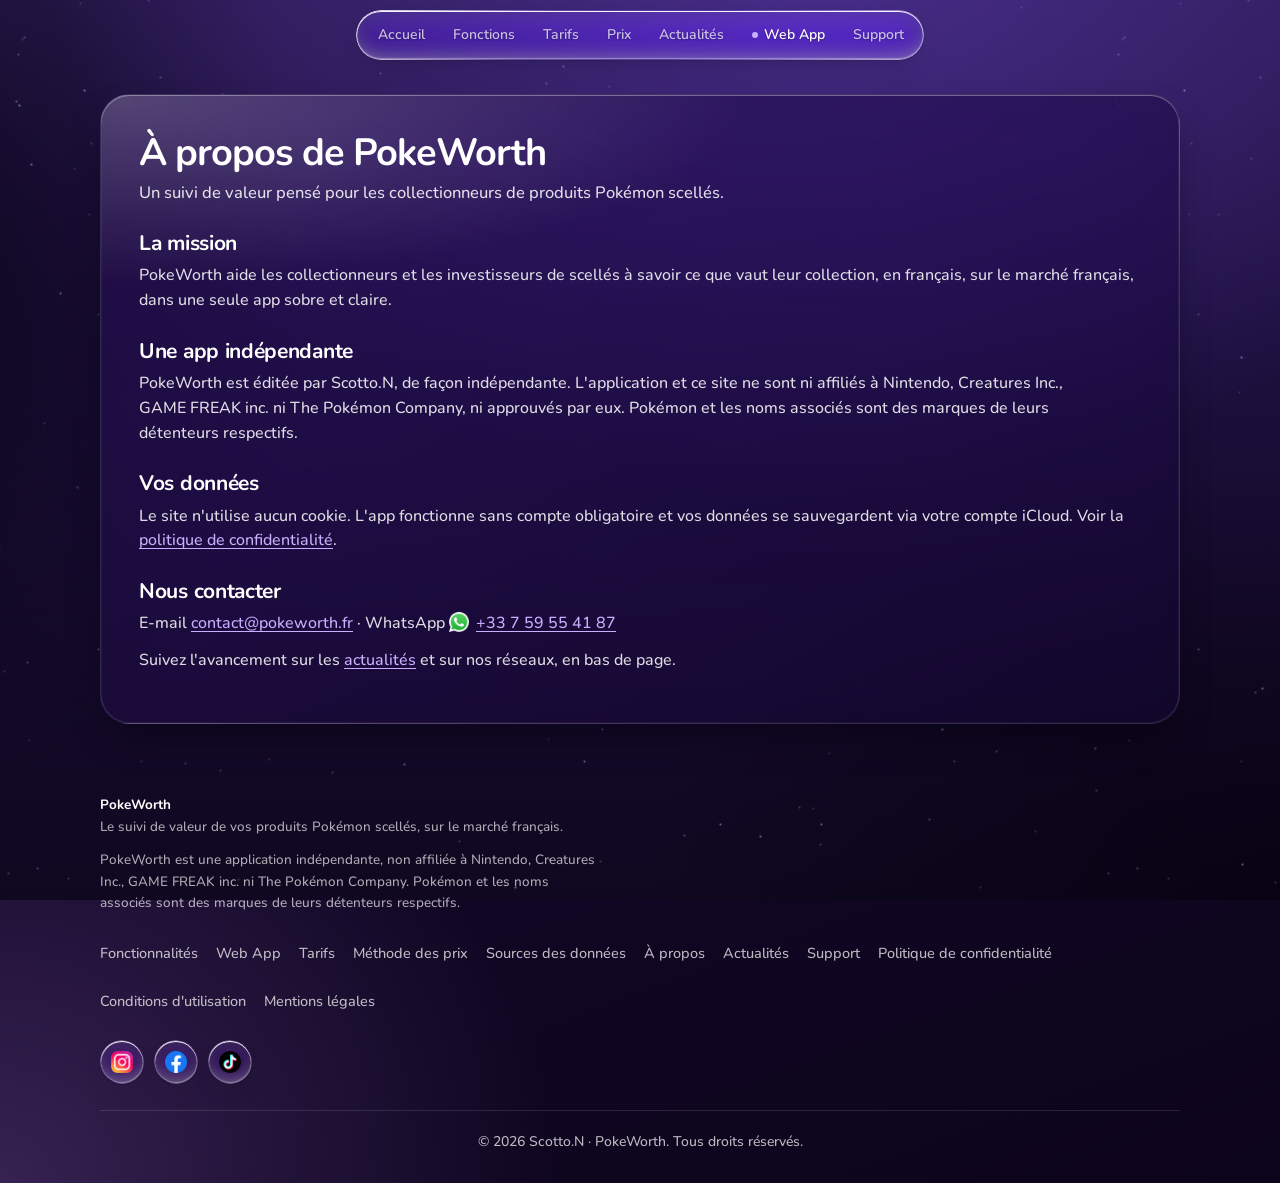
==== commit 5657cf06: "Add files via upload" ====
--- a/a-propos.html
+++ b/a-propos.html
@@ -11,25 +11,25 @@
 <meta property="og:type" content="website">
 <meta property="og:url" content="https://pokeworth.fr/a-propos.html">
 <link rel="canonical" href="https://pokeworth.fr/a-propos.html">
-<meta property="og:image" content="https://pokeworth.fr/og-image.jpg?v=8.9">
+<meta property="og:image" content="https://pokeworth.fr/og-image.jpg?v=9.0">
 <meta property="og:site_name" content="PokeWorth">
 <meta property="og:locale" content="fr_FR">
 <meta name="twitter:card" content="summary_large_image">
-<meta name="twitter:image" content="https://pokeworth.fr/og-image.jpg?v=8.9">
-<link rel="icon" href="favicon.ico?v=8.9" sizes="16x16 32x32 48x48">
-<link rel="icon" type="image/png" sizes="16x16" href="favicon-16.png?v=8.9">
-<link rel="icon" type="image/png" sizes="32x32" href="favicon.png?v=8.9">
-<link rel="icon" type="image/png" sizes="48x48" href="favicon-48.png?v=8.9">
-<link rel="icon" type="image/png" sizes="192x192" href="icon-192.png?v=8.9">
-<link rel="apple-touch-icon" sizes="180x180" href="apple-touch-icon.png?v=8.9">
+<meta name="twitter:image" content="https://pokeworth.fr/og-image.jpg?v=9.0">
+<link rel="icon" href="favicon.ico?v=9.0" sizes="16x16 32x32 48x48">
+<link rel="icon" type="image/png" sizes="16x16" href="favicon-16.png?v=9.0">
+<link rel="icon" type="image/png" sizes="32x32" href="favicon.png?v=9.0">
+<link rel="icon" type="image/png" sizes="48x48" href="favicon-48.png?v=9.0">
+<link rel="icon" type="image/png" sizes="192x192" href="icon-192.png?v=9.0">
+<link rel="apple-touch-icon" sizes="180x180" href="apple-touch-icon.png?v=9.0">
 <link rel="manifest" href="site.webmanifest">
 <link rel="preload" href="Nunito-500Medium.woff2" as="font" type="font/woff2" crossorigin>
-<link rel="stylesheet" href="style.css?v=8.9">
+<link rel="stylesheet" href="style.css?v=9.0">
 </head>
 <body>
 <a class="skip" href="#main">Aller au contenu</a>
 <header class="nav"><div class="wrap">
-<nav aria-label="Navigation principale"><a class="nl" href="index.html">Accueil</a><a class="nl" href="fonctionnalites.html">Fonctions</a><a class="nl" href="tarifs.html">Tarifs</a><a class="nl" href="methode-des-prix.html">Prix</a><a class="nl" href="actualites.html">Actualités</a><a class="nl" href="support.html">Support</a></nav>
+<nav aria-label="Navigation principale"><a class="nl" href="index.html">Accueil</a><a class="nl" href="fonctionnalites.html">Fonctions</a><a class="nl" href="tarifs.html">Tarifs</a><a class="nl" href="methode-des-prix.html">Prix</a><a class="nl" href="actualites.html">Actualités</a><a class="nl nl-app" href="catalogue.html">Web App</a><a class="nl" href="support.html">Support</a></nav>
 </div></header>
 <main id="main">
 
@@ -60,12 +60,12 @@
 </div>
 <div class="flinks">
 <nav aria-label="Liens légaux">
-<a href="fonctionnalites.html">Fonctionnalités</a><a href="tarifs.html">Tarifs</a><a href="methode-des-prix.html">Méthode des prix</a><a href="sources-des-donnees.html">Sources des données</a><a href="a-propos.html">À propos</a><a href="actualites.html">Actualités</a><a href="support.html">Support</a><a href="confidentialite.html">Politique de confidentialité</a><a href="cgu.html">Conditions d'utilisation</a><a href="mentions-legales.html">Mentions légales</a>
+<a href="fonctionnalites.html">Fonctionnalités</a><a href="catalogue.html">Web App</a><a href="tarifs.html">Tarifs</a><a href="methode-des-prix.html">Méthode des prix</a><a href="sources-des-donnees.html">Sources des données</a><a href="a-propos.html">À propos</a><a href="actualites.html">Actualités</a><a href="support.html">Support</a><a href="confidentialite.html">Politique de confidentialité</a><a href="cgu.html">Conditions d'utilisation</a><a href="mentions-legales.html">Mentions légales</a>
 </nav>
 <div class="social" aria-label="Réseaux sociaux">
-<a class="sb" href="https://www.instagram.com/pokeworth/" target="_blank" rel="noopener" aria-label="PokeWorth sur Instagram"><img src="social-instagram.png?v=8.9" alt="" width="30" height="30"></a>
-<a class="sb" href="https://www.facebook.com/profile.php?id=61594761881577" target="_blank" rel="noopener" aria-label="PokeWorth sur Facebook"><img src="social-facebook.png?v=8.9" alt="" width="30" height="30"></a>
-<a class="sb" href="https://www.tiktok.com/@pokeworth_" target="_blank" rel="noopener" aria-label="PokeWorth sur TikTok"><img src="social-tiktok.png?v=8.9" alt="" width="30" height="30"></a>
+<a class="sb" href="https://www.instagram.com/pokeworth/" target="_blank" rel="noopener" aria-label="PokeWorth sur Instagram"><img src="social-instagram.png?v=9.0" alt="" width="30" height="30"></a>
+<a class="sb" href="https://www.facebook.com/profile.php?id=61594761881577" target="_blank" rel="noopener" aria-label="PokeWorth sur Facebook"><img src="social-facebook.png?v=9.0" alt="" width="30" height="30"></a>
+<a class="sb" href="https://www.tiktok.com/@pokeworth_" target="_blank" rel="noopener" aria-label="PokeWorth sur TikTok"><img src="social-tiktok.png?v=9.0" alt="" width="30" height="30"></a>
 </div>
 </div>
 </div>
--- a/style.css
+++ b/style.css
@@ -410,3 +410,37 @@
 .cta.off{opacity:.55;cursor:default;pointer-events:none;margin-top:14px;display:inline-block}
 .pub .plans{grid-template-columns:repeat(auto-fit,minmax(min(250px,100%),1fr))}
 .src{margin:12px 0}.src h3{margin-bottom:6px}.src p{margin:4px 0;font-size:16px}
+
+/* v9.0 Web App / catalogue */
+.nav nav a.nl-app{color:#fff}
+.nav nav a.nl-app::before{content:"";display:inline-block;width:6px;height:6px;border-radius:50%;background:var(--acc);margin-right:6px;vertical-align:middle}
+.cat .cat-account{display:flex;flex-wrap:wrap;gap:12px;align-items:center;margin:8px 0 22px}
+.cat .cat-account .cta{margin-top:0;padding:11px 22px;font-size:16px}
+.cat .cat-account .note{flex:1 1 100%;margin:4px 0 0}
+.cta.off,button.cta.off{opacity:.55;cursor:not-allowed}
+.cat-bar{display:flex;flex-wrap:wrap;gap:14px;justify-content:space-between;align-items:center;border-bottom:1px solid var(--line);margin-bottom:18px}
+.cat-tabs{display:flex;gap:4px;overflow-x:auto}
+.cat-tab{background:none;border:0;color:var(--muted);font:600 16px/1 Nunito,system-ui,sans-serif;padding:14px 16px;border-bottom:2px solid transparent;cursor:pointer;white-space:nowrap}
+.cat-tab[aria-selected="true"]{color:#fff;border-bottom-color:var(--acc)}
+.cat-tab:hover{color:#fff}
+.cat-lang,.cat-chips{display:flex;flex-wrap:wrap;gap:8px}
+.cat-chip{background:rgba(255,255,255,.06);border:1px solid var(--line);color:var(--body);font:600 14px/1 Nunito,system-ui,sans-serif;padding:9px 14px;border-radius:999px;cursor:pointer}
+.cat-chip[aria-pressed="true"]{background:rgba(201,176,255,.22);border-color:var(--acc);color:#fff}
+.cat-chip:hover{background:rgba(255,255,255,.12)}
+.cat-tab:focus-visible,.cat-chip:focus-visible,.cat-search input:focus-visible{outline:2px solid #fff;outline-offset:2px}
+.cat-search input{width:100%;max-width:520px;padding:13px 18px;border-radius:999px;border:1px solid var(--line);background:rgba(10,4,30,.5);color:#fff;font:500 16px Nunito,system-ui,sans-serif;margin-bottom:12px}
+.cat-filters{display:grid;gap:10px;margin:2px 0 12px}
+.sr{position:absolute;width:1px;height:1px;overflow:hidden;clip:rect(0 0 0 0)}
+.cat-grid{display:grid;gap:14px;grid-template-columns:repeat(auto-fill,minmax(min(260px,100%),1fr));margin-top:14px}
+.cat-grid .card{padding:0;overflow:hidden;display:flex;flex-direction:column;text-decoration:none;color:inherit}
+.cat-img{aspect-ratio:16/10;background:rgba(10,4,30,.5);display:flex;align-items:center;justify-content:center}
+.cat-img img{width:100%;height:100%;object-fit:contain;padding:10px}
+.cat-noimg{color:var(--faint);font-size:14px}
+.cat-body{padding:14px 16px 16px}
+.cat-body h3{font-size:18px;margin:6px 0 4px}
+.cat-meta{color:var(--dim);font-size:14px;margin:2px 0}
+a.cat-serie:hover{box-shadow:0 0 0 1px var(--acc)}
+.cat-empty{border:1px dashed var(--line);border-radius:18px;padding:22px;margin:10px 0}
+.cat-empty h3{margin-bottom:8px}
+.cat-missing{margin-top:18px}.cat-missing summary{cursor:pointer;font-weight:700}.cat-missing ul{margin:10px 0 0 20px}
+@media(max-width:640px){.cat-bar{gap:8px}.cat-tab{padding:12px 12px;font-size:15px}}
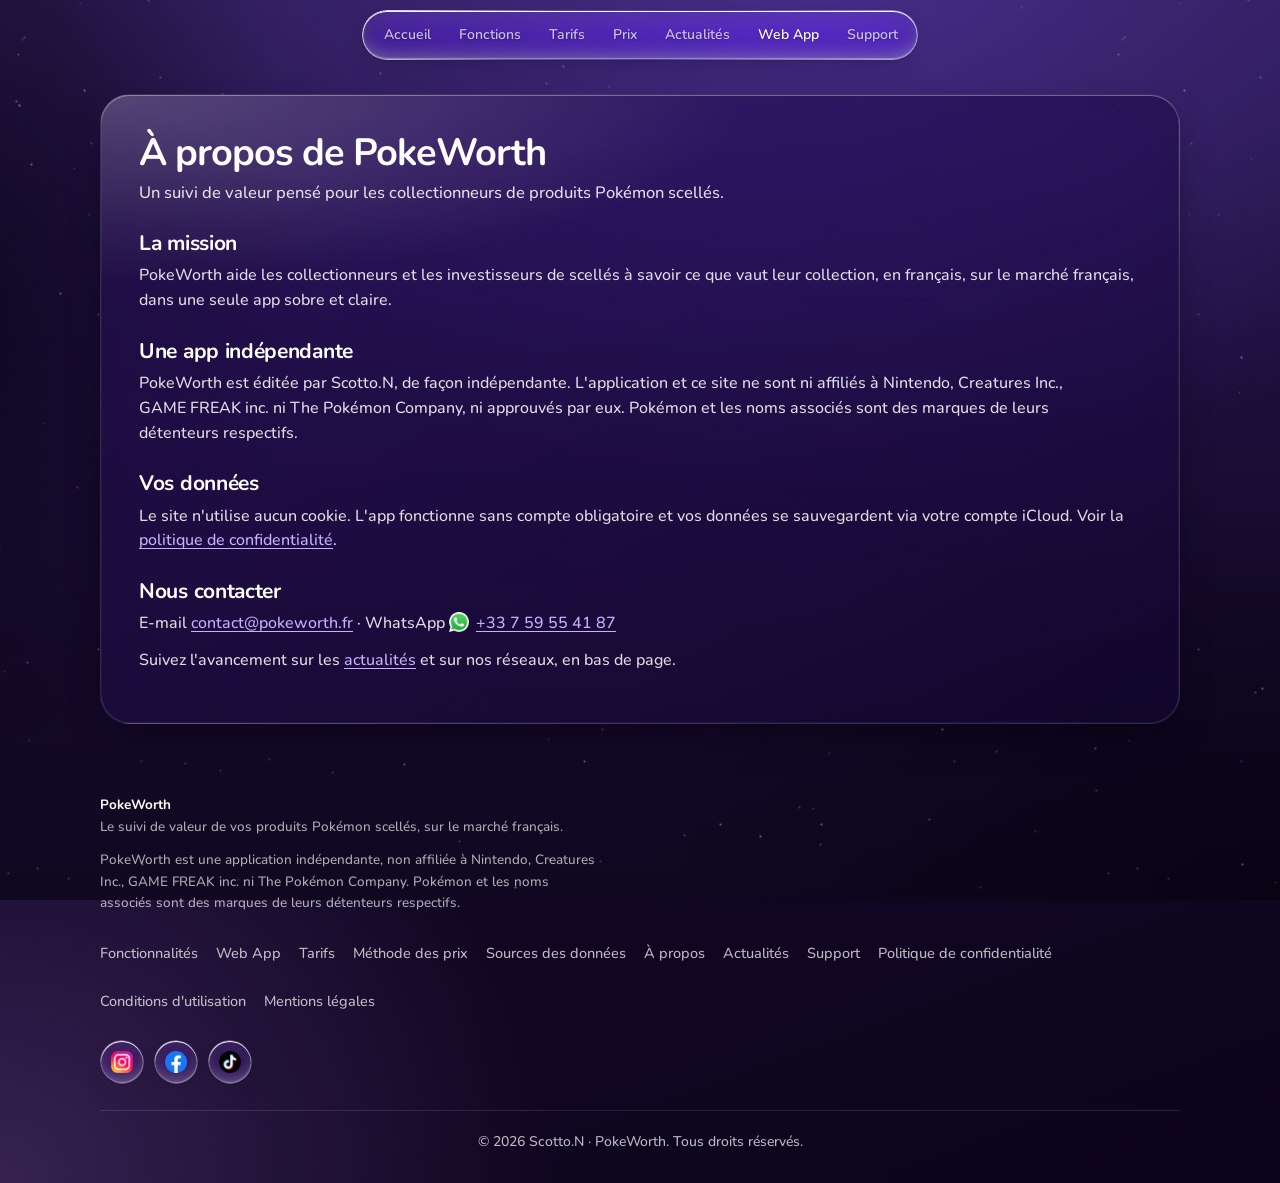
==== commit e3329193: "Add files via upload" ====
--- a/a-propos.html
+++ b/a-propos.html
@@ -11,20 +11,20 @@
 <meta property="og:type" content="website">
 <meta property="og:url" content="https://pokeworth.fr/a-propos.html">
 <link rel="canonical" href="https://pokeworth.fr/a-propos.html">
-<meta property="og:image" content="https://pokeworth.fr/og-image.jpg?v=9.0">
+<meta property="og:image" content="https://pokeworth.fr/og-image.jpg?v=9.2">
 <meta property="og:site_name" content="PokeWorth">
 <meta property="og:locale" content="fr_FR">
 <meta name="twitter:card" content="summary_large_image">
-<meta name="twitter:image" content="https://pokeworth.fr/og-image.jpg?v=9.0">
-<link rel="icon" href="favicon.ico?v=9.0" sizes="16x16 32x32 48x48">
-<link rel="icon" type="image/png" sizes="16x16" href="favicon-16.png?v=9.0">
-<link rel="icon" type="image/png" sizes="32x32" href="favicon.png?v=9.0">
-<link rel="icon" type="image/png" sizes="48x48" href="favicon-48.png?v=9.0">
-<link rel="icon" type="image/png" sizes="192x192" href="icon-192.png?v=9.0">
-<link rel="apple-touch-icon" sizes="180x180" href="apple-touch-icon.png?v=9.0">
+<meta name="twitter:image" content="https://pokeworth.fr/og-image.jpg?v=9.2">
+<link rel="icon" href="favicon.ico?v=9.2" sizes="16x16 32x32 48x48">
+<link rel="icon" type="image/png" sizes="16x16" href="favicon-16.png?v=9.2">
+<link rel="icon" type="image/png" sizes="32x32" href="favicon.png?v=9.2">
+<link rel="icon" type="image/png" sizes="48x48" href="favicon-48.png?v=9.2">
+<link rel="icon" type="image/png" sizes="192x192" href="icon-192.png?v=9.2">
+<link rel="apple-touch-icon" sizes="180x180" href="apple-touch-icon.png?v=9.2">
 <link rel="manifest" href="site.webmanifest">
 <link rel="preload" href="Nunito-500Medium.woff2" as="font" type="font/woff2" crossorigin>
-<link rel="stylesheet" href="style.css?v=9.0">
+<link rel="stylesheet" href="style.css?v=9.2">
 </head>
 <body>
 <a class="skip" href="#main">Aller au contenu</a>
@@ -63,9 +63,9 @@
 <a href="fonctionnalites.html">Fonctionnalités</a><a href="catalogue.html">Web App</a><a href="tarifs.html">Tarifs</a><a href="methode-des-prix.html">Méthode des prix</a><a href="sources-des-donnees.html">Sources des données</a><a href="a-propos.html">À propos</a><a href="actualites.html">Actualités</a><a href="support.html">Support</a><a href="confidentialite.html">Politique de confidentialité</a><a href="cgu.html">Conditions d'utilisation</a><a href="mentions-legales.html">Mentions légales</a>
 </nav>
 <div class="social" aria-label="Réseaux sociaux">
-<a class="sb" href="https://www.instagram.com/pokeworth/" target="_blank" rel="noopener" aria-label="PokeWorth sur Instagram"><img src="social-instagram.png?v=9.0" alt="" width="30" height="30"></a>
-<a class="sb" href="https://www.facebook.com/profile.php?id=61594761881577" target="_blank" rel="noopener" aria-label="PokeWorth sur Facebook"><img src="social-facebook.png?v=9.0" alt="" width="30" height="30"></a>
-<a class="sb" href="https://www.tiktok.com/@pokeworth_" target="_blank" rel="noopener" aria-label="PokeWorth sur TikTok"><img src="social-tiktok.png?v=9.0" alt="" width="30" height="30"></a>
+<a class="sb" href="https://www.instagram.com/pokeworth/" target="_blank" rel="noopener" aria-label="PokeWorth sur Instagram"><img src="social-instagram.png?v=9.2" alt="" width="30" height="30"></a>
+<a class="sb" href="https://www.facebook.com/profile.php?id=61594761881577" target="_blank" rel="noopener" aria-label="PokeWorth sur Facebook"><img src="social-facebook.png?v=9.2" alt="" width="30" height="30"></a>
+<a class="sb" href="https://www.tiktok.com/@pokeworth_" target="_blank" rel="noopener" aria-label="PokeWorth sur TikTok"><img src="social-tiktok.png?v=9.2" alt="" width="30" height="30"></a>
 </div>
 </div>
 </div>
--- a/style.css
+++ b/style.css
@@ -413,7 +413,6 @@
 
 /* v9.0 Web App / catalogue */
 .nav nav a.nl-app{color:#fff}
-.nav nav a.nl-app::before{content:"";display:inline-block;width:6px;height:6px;border-radius:50%;background:var(--acc);margin-right:6px;vertical-align:middle}
 .cat .cat-account{display:flex;flex-wrap:wrap;gap:12px;align-items:center;margin:8px 0 22px}
 .cat .cat-account .cta{margin-top:0;padding:11px 22px;font-size:16px}
 .cat .cat-account .note{flex:1 1 100%;margin:4px 0 0}
@@ -444,3 +443,9 @@
 .cat-empty h3{margin-bottom:8px}
 .cat-missing{margin-top:18px}.cat-missing summary{cursor:pointer;font-weight:700}.cat-missing ul{margin:10px 0 0 20px}
 @media(max-width:640px){.cat-bar{gap:8px}.cat-tab{padding:12px 12px;font-size:15px}}
+.cat-tab small{margin-left:7px;font-size:11px;font-weight:700;color:var(--acc);border:1px solid var(--line);border-radius:999px;padding:2px 7px}
+.cat-soon{opacity:.85}
+.cat-panel .cta{margin-top:14px}
+/* v9.2 Web App temporaire */
+.soon{min-height:60vh;display:flex;align-items:center;justify-content:center;text-align:center}
+.soon p{font-size:clamp(28px,5vw,48px);font-weight:700;letter-spacing:-.5px;color:#fff}
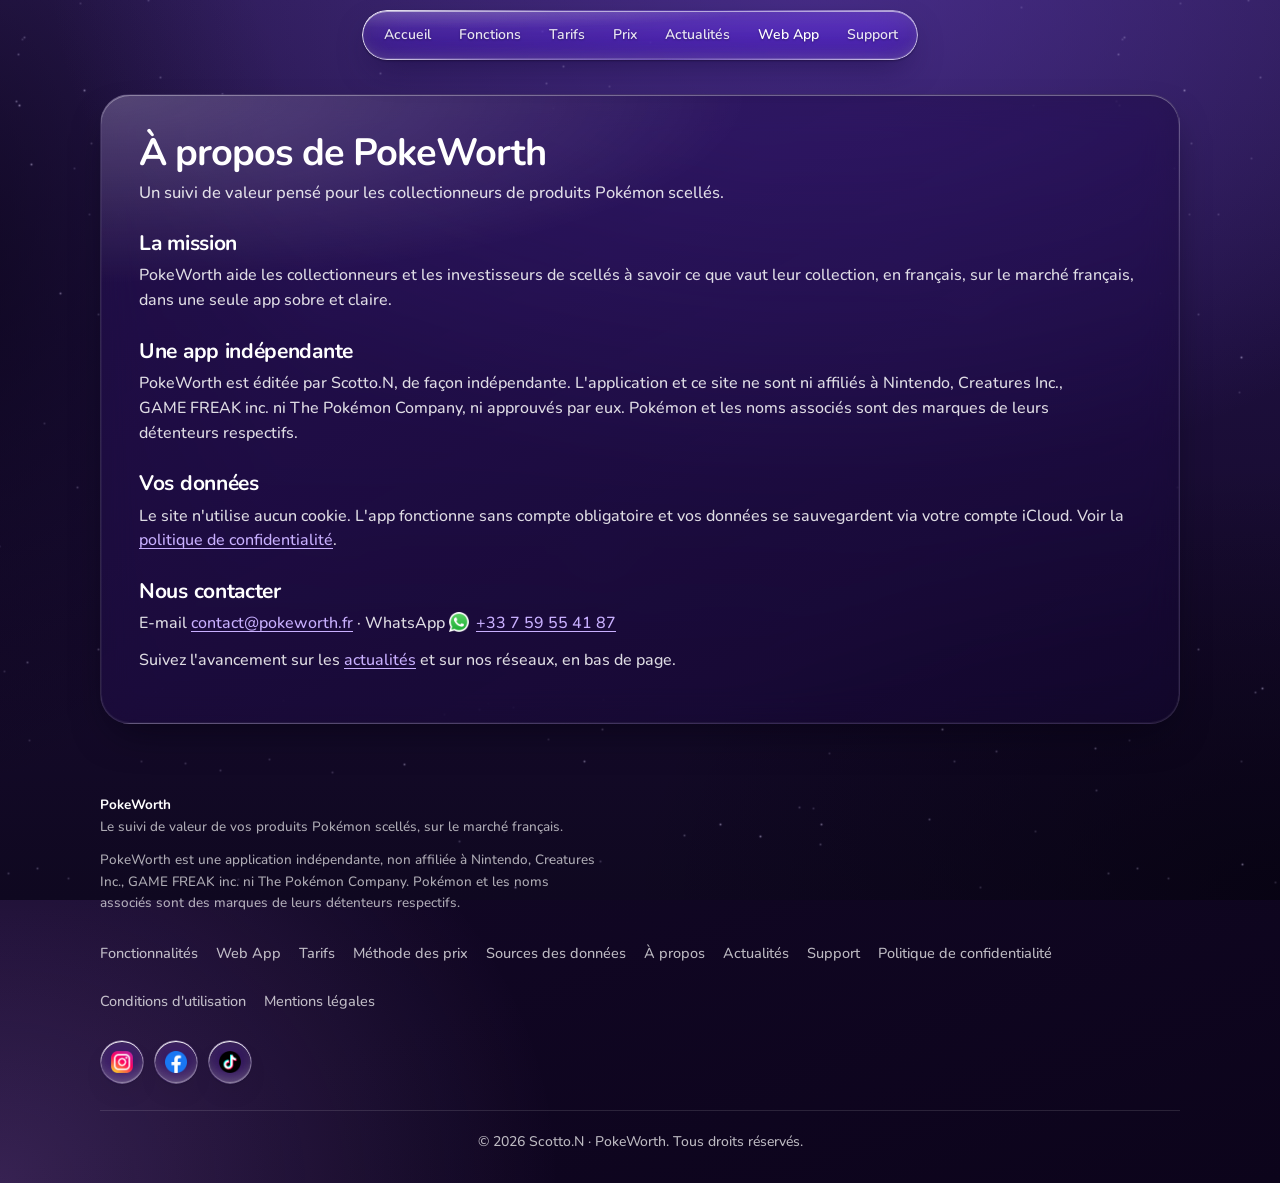
==== commit 65872096: "Add files via upload" ====
--- a/a-propos.html
+++ b/a-propos.html
@@ -11,20 +11,20 @@
 <meta property="og:type" content="website">
 <meta property="og:url" content="https://pokeworth.fr/a-propos.html">
 <link rel="canonical" href="https://pokeworth.fr/a-propos.html">
-<meta property="og:image" content="https://pokeworth.fr/og-image.jpg?v=9.2">
+<meta property="og:image" content="https://pokeworth.fr/og-image.jpg?v=9.3">
 <meta property="og:site_name" content="PokeWorth">
 <meta property="og:locale" content="fr_FR">
 <meta name="twitter:card" content="summary_large_image">
-<meta name="twitter:image" content="https://pokeworth.fr/og-image.jpg?v=9.2">
-<link rel="icon" href="favicon.ico?v=9.2" sizes="16x16 32x32 48x48">
-<link rel="icon" type="image/png" sizes="16x16" href="favicon-16.png?v=9.2">
-<link rel="icon" type="image/png" sizes="32x32" href="favicon.png?v=9.2">
-<link rel="icon" type="image/png" sizes="48x48" href="favicon-48.png?v=9.2">
-<link rel="icon" type="image/png" sizes="192x192" href="icon-192.png?v=9.2">
-<link rel="apple-touch-icon" sizes="180x180" href="apple-touch-icon.png?v=9.2">
+<meta name="twitter:image" content="https://pokeworth.fr/og-image.jpg?v=9.3">
+<link rel="icon" href="favicon.ico?v=9.3" sizes="16x16 32x32 48x48">
+<link rel="icon" type="image/png" sizes="16x16" href="favicon-16.png?v=9.3">
+<link rel="icon" type="image/png" sizes="32x32" href="favicon.png?v=9.3">
+<link rel="icon" type="image/png" sizes="48x48" href="favicon-48.png?v=9.3">
+<link rel="icon" type="image/png" sizes="192x192" href="icon-192.png?v=9.3">
+<link rel="apple-touch-icon" sizes="180x180" href="apple-touch-icon.png?v=9.3">
 <link rel="manifest" href="site.webmanifest">
 <link rel="preload" href="Nunito-500Medium.woff2" as="font" type="font/woff2" crossorigin>
-<link rel="stylesheet" href="style.css?v=9.2">
+<link rel="stylesheet" href="style.css?v=9.3">
 </head>
 <body>
 <a class="skip" href="#main">Aller au contenu</a>
@@ -63,9 +63,9 @@
 <a href="fonctionnalites.html">Fonctionnalités</a><a href="catalogue.html">Web App</a><a href="tarifs.html">Tarifs</a><a href="methode-des-prix.html">Méthode des prix</a><a href="sources-des-donnees.html">Sources des données</a><a href="a-propos.html">À propos</a><a href="actualites.html">Actualités</a><a href="support.html">Support</a><a href="confidentialite.html">Politique de confidentialité</a><a href="cgu.html">Conditions d'utilisation</a><a href="mentions-legales.html">Mentions légales</a>
 </nav>
 <div class="social" aria-label="Réseaux sociaux">
-<a class="sb" href="https://www.instagram.com/pokeworth/" target="_blank" rel="noopener" aria-label="PokeWorth sur Instagram"><img src="social-instagram.png?v=9.2" alt="" width="30" height="30"></a>
-<a class="sb" href="https://www.facebook.com/profile.php?id=61594761881577" target="_blank" rel="noopener" aria-label="PokeWorth sur Facebook"><img src="social-facebook.png?v=9.2" alt="" width="30" height="30"></a>
-<a class="sb" href="https://www.tiktok.com/@pokeworth_" target="_blank" rel="noopener" aria-label="PokeWorth sur TikTok"><img src="social-tiktok.png?v=9.2" alt="" width="30" height="30"></a>
+<a class="sb" href="https://www.instagram.com/pokeworth/" target="_blank" rel="noopener" aria-label="PokeWorth sur Instagram"><img src="social-instagram.png?v=9.3" alt="" width="30" height="30"></a>
+<a class="sb" href="https://www.facebook.com/profile.php?id=61594761881577" target="_blank" rel="noopener" aria-label="PokeWorth sur Facebook"><img src="social-facebook.png?v=9.3" alt="" width="30" height="30"></a>
+<a class="sb" href="https://www.tiktok.com/@pokeworth_" target="_blank" rel="noopener" aria-label="PokeWorth sur TikTok"><img src="social-tiktok.png?v=9.3" alt="" width="30" height="30"></a>
 </div>
 </div>
 </div>
--- a/style.css
+++ b/style.css
@@ -446,6 +446,34 @@
 .cat-tab small{margin-left:7px;font-size:11px;font-weight:700;color:var(--acc);border:1px solid var(--line);border-radius:999px;padding:2px 7px}
 .cat-soon{opacity:.85}
 .cat-panel .cta{margin-top:14px}
-/* v9.2 Web App temporaire */
-.soon{min-height:60vh;display:flex;align-items:center;justify-content:center;text-align:center}
-.soon p{font-size:clamp(28px,5vw,48px);font-weight:700;letter-spacing:-.5px;color:#fff}
+/* v9.2 Web App temporaire (classe dédiée : « .soon » existe déjà sur l'accueil) */
+.wa-soon{min-height:60vh;display:flex;align-items:center;justify-content:center;text-align:center}
+.wa-soon p{font-size:clamp(28px,5vw,48px);font-weight:700;letter-spacing:-.5px;color:#fff}
+
+/* v9.3 logo d'accueil */
+.hero-brand{line-height:0;margin:0 0 6px}
+.hero-brand img{display:block;margin-inline:auto;width:min(560px,100%);height:auto;aspect-ratio:1000/240}
+@media (max-width:560px){.hero-brand{margin-bottom:0}}
+
+/* v9.3 barre du haut : verre liquide */
+.nav .wrap{
+  --f:.07;--tA:.10;--uc-blur:22px;--uc-sat:180%;--uc-rim:.55;--uc-spec:1;--uc-drop:.45;
+  -webkit-backdrop-filter:blur(22px) saturate(180%);backdrop-filter:blur(22px) saturate(180%);
+  background:
+    radial-gradient(120% 140% at 18% -40%,rgba(255,255,255,.30),rgba(255,255,255,0) 55%),
+    linear-gradient(180deg,rgba(176,140,255,.20),rgba(88,52,190,.16) 60%,rgba(60,30,140,.22));
+  box-shadow:
+    inset 0 1px 0 rgba(255,255,255,.55),
+    inset 0 -1px 0 rgba(255,255,255,.14),
+    inset 0 -10px 18px -12px rgba(255,255,255,.22),
+    0 1px 2px rgba(8,3,24,.35),
+    0 14px 34px -12px rgba(20,6,60,.65)}
+.nav nav a{color:rgba(255,255,255,.88);text-shadow:0 1px 2px rgba(8,3,24,.35)}
+.nav nav a[aria-current]{background:linear-gradient(180deg,rgba(255,255,255,.24),rgba(255,255,255,.10));box-shadow:inset 0 1px 0 rgba(255,255,255,.6),inset 0 -1px 1px rgba(255,255,255,.12),0 2px 8px -2px rgba(20,6,60,.55);text-shadow:none}
+@media (max-width:560px){
+  .nav .wrap{height:50px;padding:0 4px}
+  .nav nav a{padding:8px 5px;font-size:11.5px}
+  .nav nav a::after{inset:-8px -1px}
+}
+@media (max-width:380px){.nav nav a{padding:8px 4px;font-size:10.5px}}
+@supports not ((backdrop-filter:blur(1px)) or (-webkit-backdrop-filter:blur(1px))){.nav .wrap{background:rgba(58,32,130,.92)}}
